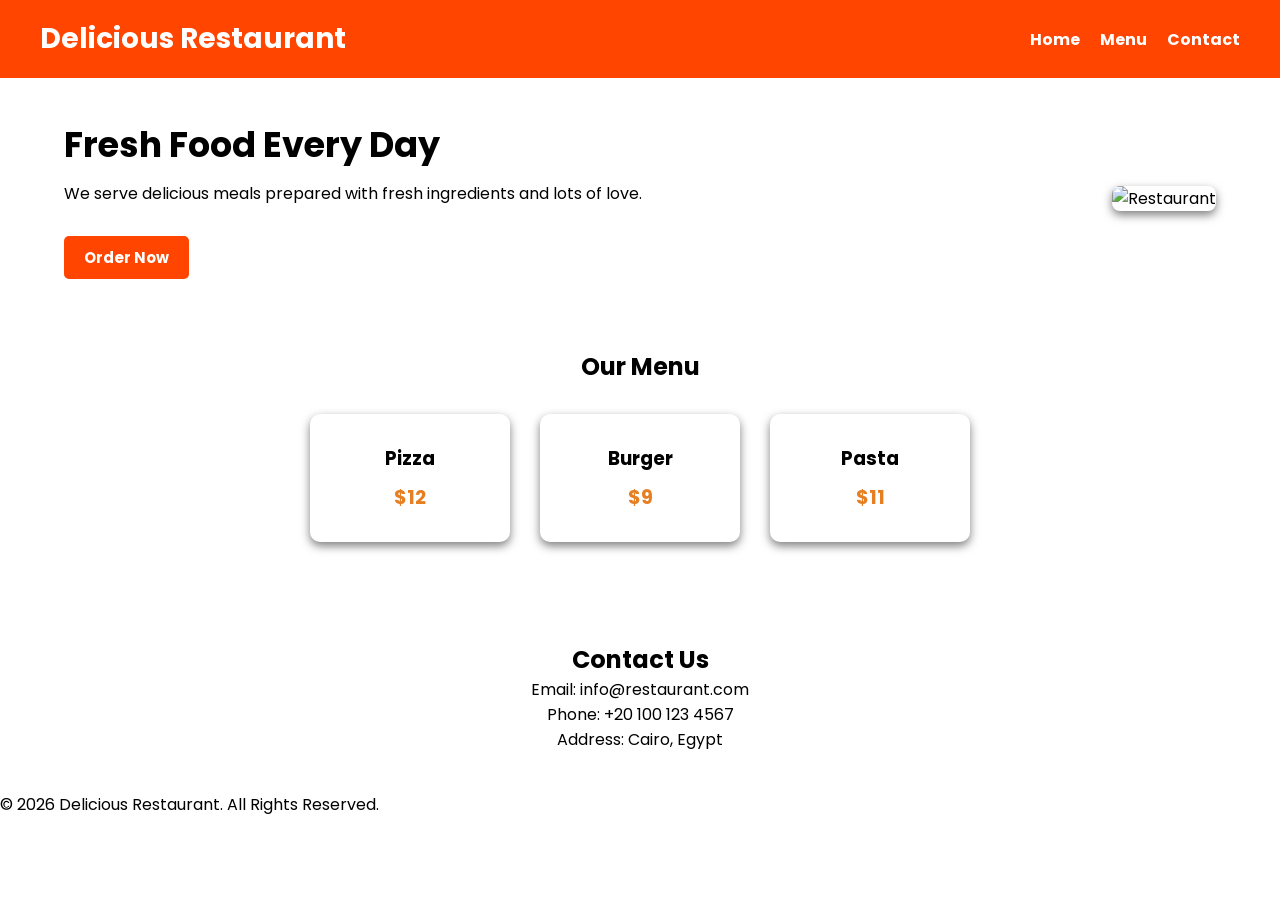
==== index.html @ 45b08d0e "Rename example.html to index.html" ====
<!DOCTYPE html>
<html lang="en">
<head>
    <meta charset="UTF-8">
    <meta name="viewport" content="width=device-width, initial-scale=1.0">

    <!-- Google Font -->
    <link rel="preconnect" href="https://fonts.googleapis.com">
    <link rel="preconnect" href="https://fonts.gstatic.com" crossorigin>

    <link href="https://fonts.googleapis.com/css2?family=Poppins:wght@300;400;600;700&display=swap" rel="stylesheet">

    <link rel="stylesheet" href="styless.css">

    <title>Delicious Restaurant</title>
</head>
<body>

    <header>

        <h1>Delicious Restaurant</h1>
        
        <nav>
            <a href="#">Home</a>
            <a href="#">Menu</a>
            <a href="#">Contact</a>
        </nav>

    </header>

    <main>

        <section class="hero">

            <div class="hero-text">

                <h2>Fresh Food Every Day</h2>

                <p>
                    We serve delicious meals prepared with fresh ingredients
                    and lots of love.
                </p>

                <button>Order Now</button>

            </div>

            <div class="hero-image">

                <img src="images/download.jpg" alt="Restaurant">

            </div>

        </section>


        <section class="menu">

            <h2>Our Menu</h2>

            <div class="menu-items">

                <div class="card">
                    <h3>Pizza</h3>
                    <p>$12</p>
                </div>

                <div class="card">
                    <h3>Burger</h3>
                    <p>$9</p>
                </div>

                <div class="card">
                    <h3>Pasta</h3>
                    <p>$11</p>
                </div>

            </div>

        </section>


        <section class="contact">

            <h2>Contact Us</h2>

            <p>Email: info@restaurant.com</p>

            <p>Phone: +20 100 123 4567</p>

            <p>Address: Cairo, Egypt</p>

        </section>

    </main>


    <footer>

        <p>© 2026 Delicious Restaurant. All Rights Reserved.</p>

    </footer>

</body>
</html>
---- styless.css ----
*{
    margin: 0;
    padding: 0;
    box-sizing: border-box;
    font-family:'Poppins', sans-serif;
}

body{
    background-color: #ffffff;
}

header{
    display: flex;
    background-color:#ff4500;
    padding: 18px 40px;
    justify-content: space-between;
    align-items: center;
    font-weight: bold;
}

header h1{
    color: #ffffff;
    font-size: 28px;
}

header nav{
    display: flex;
    gap: 20px;
}
header nav a{
    text-decoration: none;
    color: #ffffff;
}

header nav a:hover{
    transform: scale(1.15);
}

main{
    width: 90%;
    margin: 40px auto;
}

.hero{
    display: flex;
    align-items: center;
    margin-bottom: 70px;
    justify-content: space-between;

}

.hero-text h2{
    font-size: 35px;
    margin-bottom: 10px;
}

.hero-text p{
    margin-bottom: 30px;
}

.hero-text button{
    background-color: #ff4500;
    color: #ffffff;
    border: none;
    padding: 10px 20px;
    font-size: 15px;
    cursor: pointer;
    border-radius: 5px;
    font-weight: bold;
}

.hero-text button:hover{
    background-color: #ff9100;
    transform: scale(1.05);
}


.hero-image img{
    width: 100%;
    border-radius: 8px;
    object-fit: cover;
    height: 200px;
    width: 350px;
    box-shadow: 0 4px 10px rgb(0, 0, 0, 0.5);
    transition: transform 0.3s ease, box-shadow 0.3s ease;
}

.hero-image img:hover{
    transform: scale(1.05);
    cursor: pointer;
}

.menu{
    align-items: center;
    display: flex;
    justify-content: center;
    flex-direction: column;
    margin-bottom: 100px;
}

.menu h2{
    margin-bottom: 30px;
}

.menu-items {
    display: flex;
    gap: 30px;
    text-align: center;
    justify-content: center;
}

.card{
    background: #ffffff;
    padding: 30px;
    border-radius: 10px;
    box-shadow: 0 4px 10px rgba(0, 0, 0, 0.5);
    text-align: center;
    min-width: 200px;
    flex: 1;               
    max-width: 250px;
}

.card:hover{
    transform: scale(1.05);
    cursor: pointer;
}

.card h3 {
    margin-bottom: 10px;
}

.card p {
    margin: 0;
    color: #e67e22;
    font-weight: bold;
    font-size: 1.2rem;
}

.contact{
    display: flex;
    justify-content: center;
    flex-direction: column;
    align-items: center;
    
}
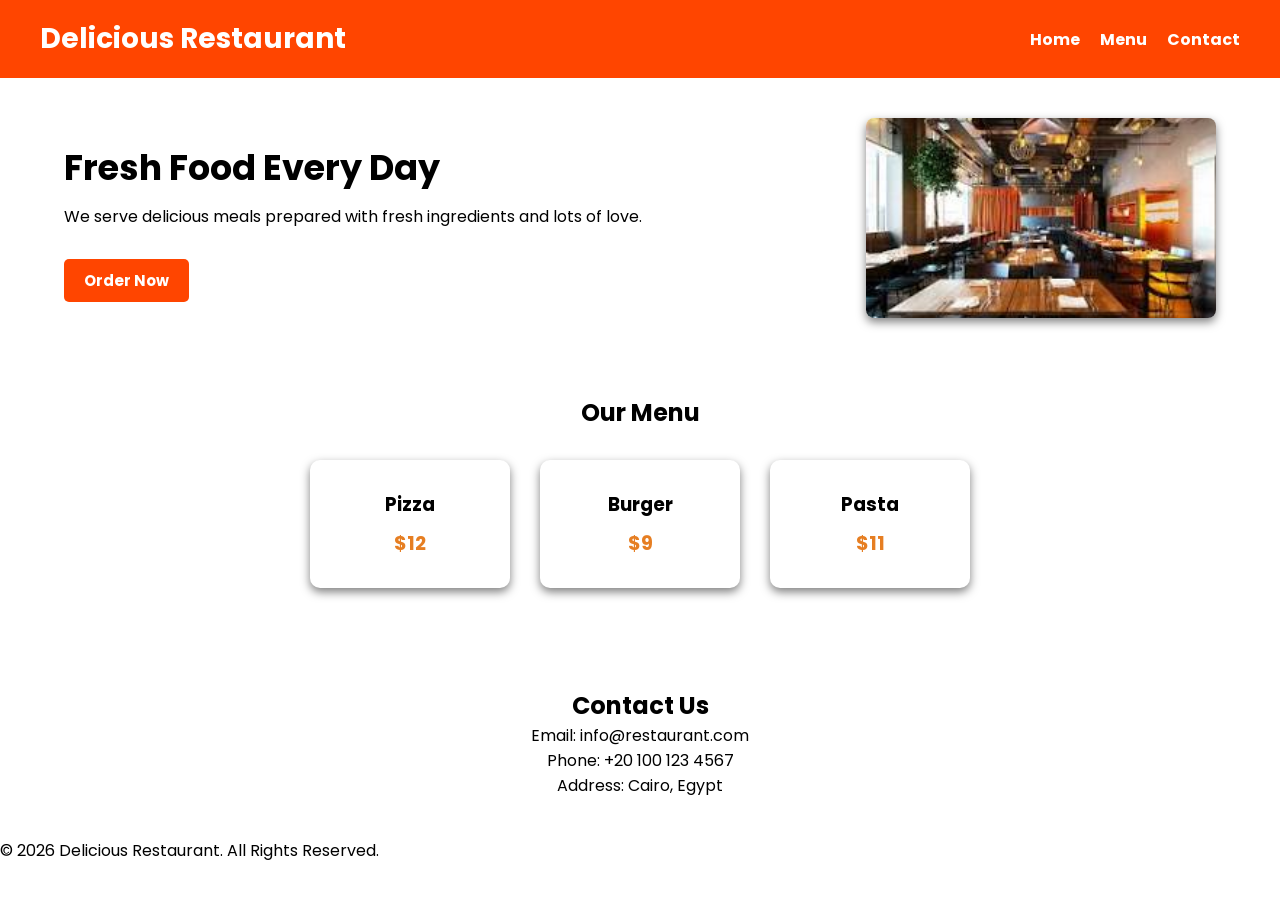
==== commit a2f657ff: "Update index.html" ====
--- a/index.html
+++ b/index.html
@@ -47,7 +47,7 @@
 
             <div class="hero-image">
 
-                <img src="images/download.jpg" alt="Restaurant">
+                <img src="download.jpg" alt="Restaurant">
 
             </div>
 
